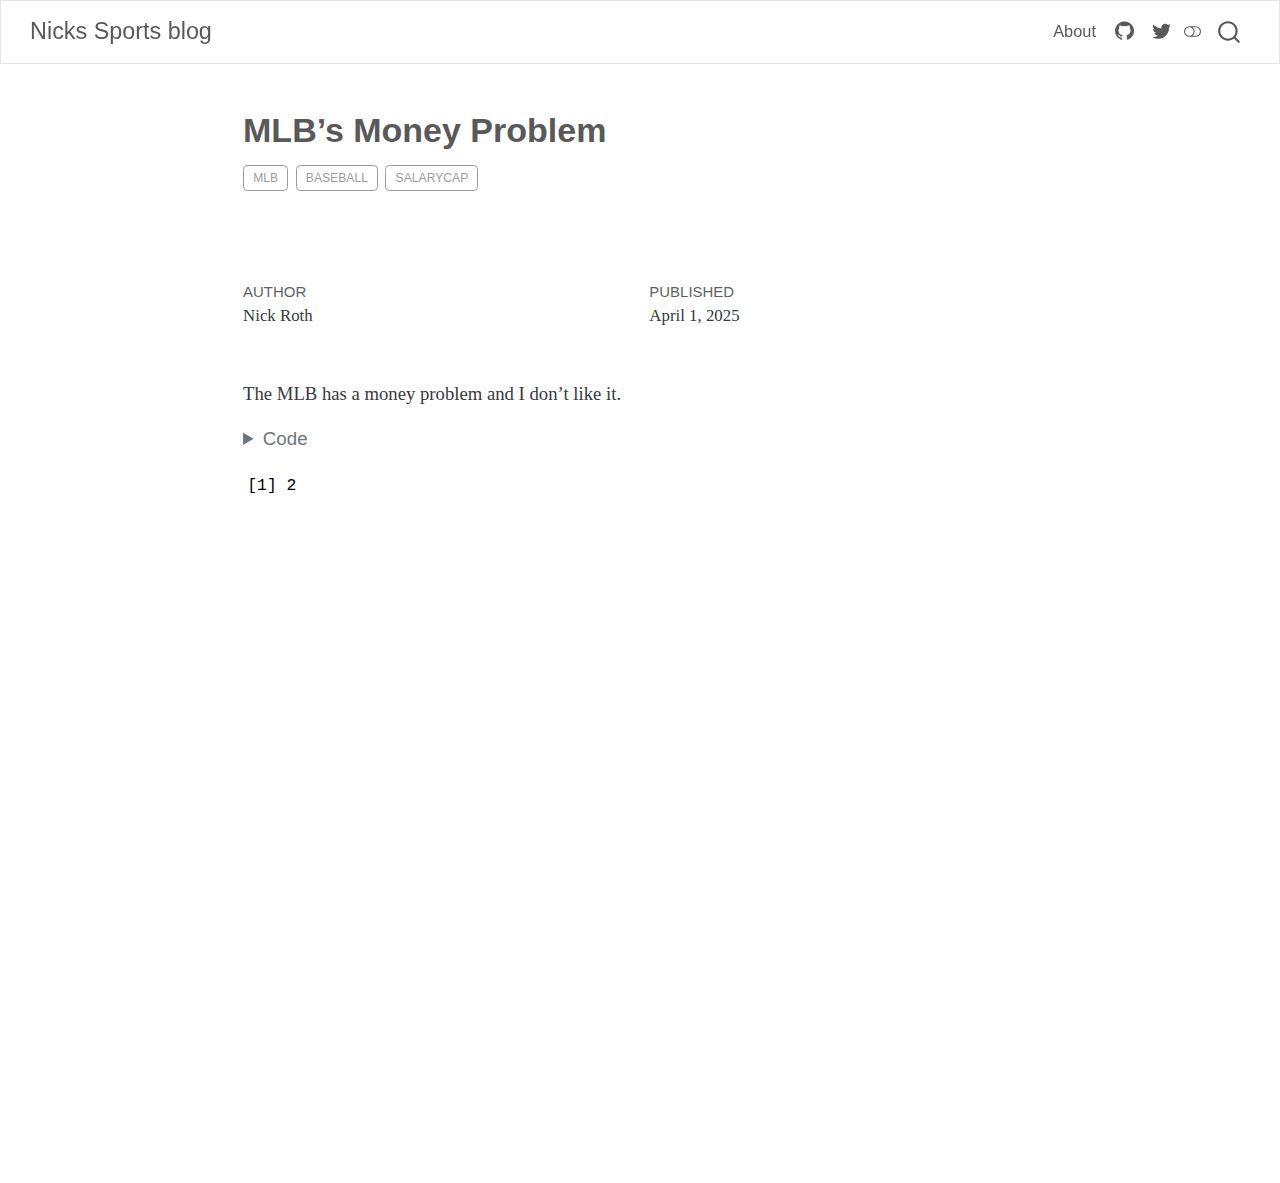
==== posts/mlb-money-problem/index.html @ e4bf0d9f "made changes" ====
<!DOCTYPE html>
<html xmlns="http://www.w3.org/1999/xhtml" lang="en" xml:lang="en"><head>

<meta charset="utf-8">
<meta name="generator" content="quarto-1.5.57">

<meta name="viewport" content="width=device-width, initial-scale=1.0, user-scalable=yes">

<meta name="author" content="Nick Roth">
<meta name="dcterms.date" content="2025-04-01">

<title>MLB’s Money Problem – Nicks Sports blog</title>
<style>
code{white-space: pre-wrap;}
span.smallcaps{font-variant: small-caps;}
div.columns{display: flex; gap: min(4vw, 1.5em);}
div.column{flex: auto; overflow-x: auto;}
div.hanging-indent{margin-left: 1.5em; text-indent: -1.5em;}
ul.task-list{list-style: none;}
ul.task-list li input[type="checkbox"] {
  width: 0.8em;
  margin: 0 0.8em 0.2em -1em; /* quarto-specific, see https://github.com/quarto-dev/quarto-cli/issues/4556 */ 
  vertical-align: middle;
}
/* CSS for syntax highlighting */
pre > code.sourceCode { white-space: pre; position: relative; }
pre > code.sourceCode > span { line-height: 1.25; }
pre > code.sourceCode > span:empty { height: 1.2em; }
.sourceCode { overflow: visible; }
code.sourceCode > span { color: inherit; text-decoration: inherit; }
div.sourceCode { margin: 1em 0; }
pre.sourceCode { margin: 0; }
@media screen {
div.sourceCode { overflow: auto; }
}
@media print {
pre > code.sourceCode { white-space: pre-wrap; }
pre > code.sourceCode > span { display: inline-block; text-indent: -5em; padding-left: 5em; }
}
pre.numberSource code
  { counter-reset: source-line 0; }
pre.numberSource code > span
  { position: relative; left: -4em; counter-increment: source-line; }
pre.numberSource code > span > a:first-child::before
  { content: counter(source-line);
    position: relative; left: -1em; text-align: right; vertical-align: baseline;
    border: none; display: inline-block;
    -webkit-touch-callout: none; -webkit-user-select: none;
    -khtml-user-select: none; -moz-user-select: none;
    -ms-user-select: none; user-select: none;
    padding: 0 4px; width: 4em;
  }
pre.numberSource { margin-left: 3em;  padding-left: 4px; }
div.sourceCode
  {   }
@media screen {
pre > code.sourceCode > span > a:first-child::before { text-decoration: underline; }
}
</style>


<script src="../../site_libs/quarto-nav/quarto-nav.js"></script>
<script src="../../site_libs/quarto-nav/headroom.min.js"></script>
<script src="../../site_libs/clipboard/clipboard.min.js"></script>
<script src="../../site_libs/quarto-search/autocomplete.umd.js"></script>
<script src="../../site_libs/quarto-search/fuse.min.js"></script>
<script src="../../site_libs/quarto-search/quarto-search.js"></script>
<meta name="quarto:offset" content="../../">
<link href="../../logo.png" rel="icon" type="image/png">
<script src="../../site_libs/quarto-html/quarto.js"></script>
<script src="../../site_libs/quarto-html/popper.min.js"></script>
<script src="../../site_libs/quarto-html/tippy.umd.min.js"></script>
<script src="../../site_libs/quarto-html/anchor.min.js"></script>
<link href="../../site_libs/quarto-html/tippy.css" rel="stylesheet">
<link href="../../site_libs/quarto-html/quarto-syntax-highlighting.css" rel="stylesheet" class="quarto-color-scheme" id="quarto-text-highlighting-styles">
<link href="../../site_libs/quarto-html/quarto-syntax-highlighting-dark.css" rel="prefetch" class="quarto-color-scheme quarto-color-alternate" id="quarto-text-highlighting-styles">
<script src="../../site_libs/bootstrap/bootstrap.min.js"></script>
<link href="../../site_libs/bootstrap/bootstrap-icons.css" rel="stylesheet">
<link href="../../site_libs/bootstrap/bootstrap.min.css" rel="stylesheet" class="quarto-color-scheme" id="quarto-bootstrap" data-mode="light">
<link href="../../site_libs/bootstrap/bootstrap-dark.min.css" rel="prefetch" class="quarto-color-scheme quarto-color-alternate" id="quarto-bootstrap" data-mode="dark">
<script id="quarto-search-options" type="application/json">{
  "location": "navbar",
  "copy-button": false,
  "collapse-after": 3,
  "panel-placement": "end",
  "type": "overlay",
  "limit": 50,
  "keyboard-shortcut": [
    "f",
    "/",
    "s"
  ],
  "show-item-context": false,
  "language": {
    "search-no-results-text": "No results",
    "search-matching-documents-text": "matching documents",
    "search-copy-link-title": "Copy link to search",
    "search-hide-matches-text": "Hide additional matches",
    "search-more-match-text": "more match in this document",
    "search-more-matches-text": "more matches in this document",
    "search-clear-button-title": "Clear",
    "search-text-placeholder": "",
    "search-detached-cancel-button-title": "Cancel",
    "search-submit-button-title": "Submit",
    "search-label": "Search"
  }
}</script>


<link rel="stylesheet" href="../../styles.css">
</head>

<body class="nav-fixed fullcontent">

<div id="quarto-search-results"></div>
  <header id="quarto-header" class="headroom fixed-top quarto-banner">
    <nav class="navbar navbar-expand-lg " data-bs-theme="dark">
      <div class="navbar-container container-fluid">
      <div class="navbar-brand-container mx-auto">
    <a class="navbar-brand" href="../../index.html">
    <span class="navbar-title">Nicks Sports blog</span>
    </a>
  </div>
            <div id="quarto-search" class="" title="Search"></div>
          <button class="navbar-toggler" type="button" data-bs-toggle="collapse" data-bs-target="#navbarCollapse" aria-controls="navbarCollapse" role="menu" aria-expanded="false" aria-label="Toggle navigation" onclick="if (window.quartoToggleHeadroom) { window.quartoToggleHeadroom(); }">
  <span class="navbar-toggler-icon"></span>
</button>
          <div class="collapse navbar-collapse" id="navbarCollapse">
            <ul class="navbar-nav navbar-nav-scroll ms-auto">
  <li class="nav-item">
    <a class="nav-link" href="../../about.html"> 
<span class="menu-text">About</span></a>
  </li>  
  <li class="nav-item compact">
    <a class="nav-link" href="https://github.com/nickproth"> <i class="bi bi-github" role="img">
</i> 
<span class="menu-text"></span></a>
  </li>  
  <li class="nav-item compact">
    <a class="nav-link" href="https://twitter.com/nproth44"> <i class="bi bi-twitter" role="img">
</i> 
<span class="menu-text"></span></a>
  </li>  
</ul>
          </div> <!-- /navcollapse -->
            <div class="quarto-navbar-tools">
  <a href="" class="quarto-color-scheme-toggle quarto-navigation-tool  px-1" onclick="window.quartoToggleColorScheme(); return false;" title="Toggle dark mode"><i class="bi"></i></a>
</div>
      </div> <!-- /container-fluid -->
    </nav>
</header>
<!-- content -->
<header id="title-block-header" class="quarto-title-block default page-columns page-full">
  <div class="quarto-title-banner page-columns page-full">
    <div class="quarto-title column-body">
      <h1 class="title">MLB’s Money Problem</h1>
                                <div class="quarto-categories">
                <div class="quarto-category">mlb</div>
                <div class="quarto-category">baseball</div>
                <div class="quarto-category">salarycap</div>
              </div>
                  </div>
  </div>
    
  
  <div class="quarto-title-meta">

      <div>
      <div class="quarto-title-meta-heading">Author</div>
      <div class="quarto-title-meta-contents">
               <p>Nick Roth </p>
            </div>
    </div>
      
      <div>
      <div class="quarto-title-meta-heading">Published</div>
      <div class="quarto-title-meta-contents">
        <p class="date">April 1, 2025</p>
      </div>
    </div>
    
      
    </div>
    
  
  </header><div id="quarto-content" class="quarto-container page-columns page-rows-contents page-layout-article page-navbar">
<!-- sidebar -->
<!-- margin-sidebar -->
    
<!-- main -->
<main class="content quarto-banner-title-block" id="quarto-document-content">





<p>The MLB has a money problem and I don’t like it.</p>
<div class="cell">
<details class="code-fold">
<summary>Code</summary>
<div class="sourceCode cell-code" id="cb1"><pre class="sourceCode r code-with-copy"><code class="sourceCode r"><span id="cb1-1"><a href="#cb1-1" aria-hidden="true" tabindex="-1"></a><span class="dv">1</span> <span class="sc">+</span> <span class="dv">1</span></span></code><button title="Copy to Clipboard" class="code-copy-button"><i class="bi"></i></button></pre></div>
</details>
<div class="cell-output cell-output-stdout">
<pre><code>[1] 2</code></pre>
</div>
</div>



</main> <!-- /main -->
<script id="quarto-html-after-body" type="application/javascript">
window.document.addEventListener("DOMContentLoaded", function (event) {
  const toggleBodyColorMode = (bsSheetEl) => {
    const mode = bsSheetEl.getAttribute("data-mode");
    const bodyEl = window.document.querySelector("body");
    if (mode === "dark") {
      bodyEl.classList.add("quarto-dark");
      bodyEl.classList.remove("quarto-light");
    } else {
      bodyEl.classList.add("quarto-light");
      bodyEl.classList.remove("quarto-dark");
    }
  }
  const toggleBodyColorPrimary = () => {
    const bsSheetEl = window.document.querySelector("link#quarto-bootstrap");
    if (bsSheetEl) {
      toggleBodyColorMode(bsSheetEl);
    }
  }
  toggleBodyColorPrimary();  
  const disableStylesheet = (stylesheets) => {
    for (let i=0; i < stylesheets.length; i++) {
      const stylesheet = stylesheets[i];
      stylesheet.rel = 'prefetch';
    }
  }
  const enableStylesheet = (stylesheets) => {
    for (let i=0; i < stylesheets.length; i++) {
      const stylesheet = stylesheets[i];
      stylesheet.rel = 'stylesheet';
    }
  }
  const manageTransitions = (selector, allowTransitions) => {
    const els = window.document.querySelectorAll(selector);
    for (let i=0; i < els.length; i++) {
      const el = els[i];
      if (allowTransitions) {
        el.classList.remove('notransition');
      } else {
        el.classList.add('notransition');
      }
    }
  }
  const toggleGiscusIfUsed = (isAlternate, darkModeDefault) => {
    const baseTheme = document.querySelector('#giscus-base-theme')?.value ?? 'light';
    const alternateTheme = document.querySelector('#giscus-alt-theme')?.value ?? 'dark';
    let newTheme = '';
    if(darkModeDefault) {
      newTheme = isAlternate ? baseTheme : alternateTheme;
    } else {
      newTheme = isAlternate ? alternateTheme : baseTheme;
    }
    const changeGiscusTheme = () => {
      // From: https://github.com/giscus/giscus/issues/336
      const sendMessage = (message) => {
        const iframe = document.querySelector('iframe.giscus-frame');
        if (!iframe) return;
        iframe.contentWindow.postMessage({ giscus: message }, 'https://giscus.app');
      }
      sendMessage({
        setConfig: {
          theme: newTheme
        }
      });
    }
    const isGiscussLoaded = window.document.querySelector('iframe.giscus-frame') !== null;
    if (isGiscussLoaded) {
      changeGiscusTheme();
    }
  }
  const toggleColorMode = (alternate) => {
    // Switch the stylesheets
    const alternateStylesheets = window.document.querySelectorAll('link.quarto-color-scheme.quarto-color-alternate');
    manageTransitions('#quarto-margin-sidebar .nav-link', false);
    if (alternate) {
      enableStylesheet(alternateStylesheets);
      for (const sheetNode of alternateStylesheets) {
        if (sheetNode.id === "quarto-bootstrap") {
          toggleBodyColorMode(sheetNode);
        }
      }
    } else {
      disableStylesheet(alternateStylesheets);
      toggleBodyColorPrimary();
    }
    manageTransitions('#quarto-margin-sidebar .nav-link', true);
    // Switch the toggles
    const toggles = window.document.querySelectorAll('.quarto-color-scheme-toggle');
    for (let i=0; i < toggles.length; i++) {
      const toggle = toggles[i];
      if (toggle) {
        if (alternate) {
          toggle.classList.add("alternate");     
        } else {
          toggle.classList.remove("alternate");
        }
      }
    }
    // Hack to workaround the fact that safari doesn't
    // properly recolor the scrollbar when toggling (#1455)
    if (navigator.userAgent.indexOf('Safari') > 0 && navigator.userAgent.indexOf('Chrome') == -1) {
      manageTransitions("body", false);
      window.scrollTo(0, 1);
      setTimeout(() => {
        window.scrollTo(0, 0);
        manageTransitions("body", true);
      }, 40);  
    }
  }
  const isFileUrl = () => { 
    return window.location.protocol === 'file:';
  }
  const hasAlternateSentinel = () => {  
    let styleSentinel = getColorSchemeSentinel();
    if (styleSentinel !== null) {
      return styleSentinel === "alternate";
    } else {
      return false;
    }
  }
  const setStyleSentinel = (alternate) => {
    const value = alternate ? "alternate" : "default";
    if (!isFileUrl()) {
      window.localStorage.setItem("quarto-color-scheme", value);
    } else {
      localAlternateSentinel = value;
    }
  }
  const getColorSchemeSentinel = () => {
    if (!isFileUrl()) {
      const storageValue = window.localStorage.getItem("quarto-color-scheme");
      return storageValue != null ? storageValue : localAlternateSentinel;
    } else {
      return localAlternateSentinel;
    }
  }
  const darkModeDefault = false;
  let localAlternateSentinel = darkModeDefault ? 'alternate' : 'default';
  // Dark / light mode switch
  window.quartoToggleColorScheme = () => {
    // Read the current dark / light value 
    let toAlternate = !hasAlternateSentinel();
    toggleColorMode(toAlternate);
    setStyleSentinel(toAlternate);
    toggleGiscusIfUsed(toAlternate, darkModeDefault);
  };
  // Ensure there is a toggle, if there isn't float one in the top right
  if (window.document.querySelector('.quarto-color-scheme-toggle') === null) {
    const a = window.document.createElement('a');
    a.classList.add('top-right');
    a.classList.add('quarto-color-scheme-toggle');
    a.href = "";
    a.onclick = function() { try { window.quartoToggleColorScheme(); } catch {} return false; };
    const i = window.document.createElement("i");
    i.classList.add('bi');
    a.appendChild(i);
    window.document.body.appendChild(a);
  }
  // Switch to dark mode if need be
  if (hasAlternateSentinel()) {
    toggleColorMode(true);
  } else {
    toggleColorMode(false);
  }
  const icon = "";
  const anchorJS = new window.AnchorJS();
  anchorJS.options = {
    placement: 'right',
    icon: icon
  };
  anchorJS.add('.anchored');
  const isCodeAnnotation = (el) => {
    for (const clz of el.classList) {
      if (clz.startsWith('code-annotation-')) {                     
        return true;
      }
    }
    return false;
  }
  const onCopySuccess = function(e) {
    // button target
    const button = e.trigger;
    // don't keep focus
    button.blur();
    // flash "checked"
    button.classList.add('code-copy-button-checked');
    var currentTitle = button.getAttribute("title");
    button.setAttribute("title", "Copied!");
    let tooltip;
    if (window.bootstrap) {
      button.setAttribute("data-bs-toggle", "tooltip");
      button.setAttribute("data-bs-placement", "left");
      button.setAttribute("data-bs-title", "Copied!");
      tooltip = new bootstrap.Tooltip(button, 
        { trigger: "manual", 
          customClass: "code-copy-button-tooltip",
          offset: [0, -8]});
      tooltip.show();    
    }
    setTimeout(function() {
      if (tooltip) {
        tooltip.hide();
        button.removeAttribute("data-bs-title");
        button.removeAttribute("data-bs-toggle");
        button.removeAttribute("data-bs-placement");
      }
      button.setAttribute("title", currentTitle);
      button.classList.remove('code-copy-button-checked');
    }, 1000);
    // clear code selection
    e.clearSelection();
  }
  const getTextToCopy = function(trigger) {
      const codeEl = trigger.previousElementSibling.cloneNode(true);
      for (const childEl of codeEl.children) {
        if (isCodeAnnotation(childEl)) {
          childEl.remove();
        }
      }
      return codeEl.innerText;
  }
  const clipboard = new window.ClipboardJS('.code-copy-button:not([data-in-quarto-modal])', {
    text: getTextToCopy
  });
  clipboard.on('success', onCopySuccess);
  if (window.document.getElementById('quarto-embedded-source-code-modal')) {
    // For code content inside modals, clipBoardJS needs to be initialized with a container option
    // TODO: Check when it could be a function (https://github.com/zenorocha/clipboard.js/issues/860)
    const clipboardModal = new window.ClipboardJS('.code-copy-button[data-in-quarto-modal]', {
      text: getTextToCopy,
      container: window.document.getElementById('quarto-embedded-source-code-modal')
    });
    clipboardModal.on('success', onCopySuccess);
  }
    var localhostRegex = new RegExp(/^(?:http|https):\/\/localhost\:?[0-9]*\//);
    var mailtoRegex = new RegExp(/^mailto:/);
      var filterRegex = new RegExp('/' + window.location.host + '/');
    var isInternal = (href) => {
        return filterRegex.test(href) || localhostRegex.test(href) || mailtoRegex.test(href);
    }
    // Inspect non-navigation links and adorn them if external
 	var links = window.document.querySelectorAll('a[href]:not(.nav-link):not(.navbar-brand):not(.toc-action):not(.sidebar-link):not(.sidebar-item-toggle):not(.pagination-link):not(.no-external):not([aria-hidden]):not(.dropdown-item):not(.quarto-navigation-tool):not(.about-link)');
    for (var i=0; i<links.length; i++) {
      const link = links[i];
      if (!isInternal(link.href)) {
        // undo the damage that might have been done by quarto-nav.js in the case of
        // links that we want to consider external
        if (link.dataset.originalHref !== undefined) {
          link.href = link.dataset.originalHref;
        }
      }
    }
  function tippyHover(el, contentFn, onTriggerFn, onUntriggerFn) {
    const config = {
      allowHTML: true,
      maxWidth: 500,
      delay: 100,
      arrow: false,
      appendTo: function(el) {
          return el.parentElement;
      },
      interactive: true,
      interactiveBorder: 10,
      theme: 'quarto',
      placement: 'bottom-start',
    };
    if (contentFn) {
      config.content = contentFn;
    }
    if (onTriggerFn) {
      config.onTrigger = onTriggerFn;
    }
    if (onUntriggerFn) {
      config.onUntrigger = onUntriggerFn;
    }
    window.tippy(el, config); 
  }
  const noterefs = window.document.querySelectorAll('a[role="doc-noteref"]');
  for (var i=0; i<noterefs.length; i++) {
    const ref = noterefs[i];
    tippyHover(ref, function() {
      // use id or data attribute instead here
      let href = ref.getAttribute('data-footnote-href') || ref.getAttribute('href');
      try { href = new URL(href).hash; } catch {}
      const id = href.replace(/^#\/?/, "");
      const note = window.document.getElementById(id);
      if (note) {
        return note.innerHTML;
      } else {
        return "";
      }
    });
  }
  const xrefs = window.document.querySelectorAll('a.quarto-xref');
  const processXRef = (id, note) => {
    // Strip column container classes
    const stripColumnClz = (el) => {
      el.classList.remove("page-full", "page-columns");
      if (el.children) {
        for (const child of el.children) {
          stripColumnClz(child);
        }
      }
    }
    stripColumnClz(note)
    if (id === null || id.startsWith('sec-')) {
      // Special case sections, only their first couple elements
      const container = document.createElement("div");
      if (note.children && note.children.length > 2) {
        container.appendChild(note.children[0].cloneNode(true));
        for (let i = 1; i < note.children.length; i++) {
          const child = note.children[i];
          if (child.tagName === "P" && child.innerText === "") {
            continue;
          } else {
            container.appendChild(child.cloneNode(true));
            break;
          }
        }
        if (window.Quarto?.typesetMath) {
          window.Quarto.typesetMath(container);
        }
        return container.innerHTML
      } else {
        if (window.Quarto?.typesetMath) {
          window.Quarto.typesetMath(note);
        }
        return note.innerHTML;
      }
    } else {
      // Remove any anchor links if they are present
      const anchorLink = note.querySelector('a.anchorjs-link');
      if (anchorLink) {
        anchorLink.remove();
      }
      if (window.Quarto?.typesetMath) {
        window.Quarto.typesetMath(note);
      }
      // TODO in 1.5, we should make sure this works without a callout special case
      if (note.classList.contains("callout")) {
        return note.outerHTML;
      } else {
        return note.innerHTML;
      }
    }
  }
  for (var i=0; i<xrefs.length; i++) {
    const xref = xrefs[i];
    tippyHover(xref, undefined, function(instance) {
      instance.disable();
      let url = xref.getAttribute('href');
      let hash = undefined; 
      if (url.startsWith('#')) {
        hash = url;
      } else {
        try { hash = new URL(url).hash; } catch {}
      }
      if (hash) {
        const id = hash.replace(/^#\/?/, "");
        const note = window.document.getElementById(id);
        if (note !== null) {
          try {
            const html = processXRef(id, note.cloneNode(true));
            instance.setContent(html);
          } finally {
            instance.enable();
            instance.show();
          }
        } else {
          // See if we can fetch this
          fetch(url.split('#')[0])
          .then(res => res.text())
          .then(html => {
            const parser = new DOMParser();
            const htmlDoc = parser.parseFromString(html, "text/html");
            const note = htmlDoc.getElementById(id);
            if (note !== null) {
              const html = processXRef(id, note);
              instance.setContent(html);
            } 
          }).finally(() => {
            instance.enable();
            instance.show();
          });
        }
      } else {
        // See if we can fetch a full url (with no hash to target)
        // This is a special case and we should probably do some content thinning / targeting
        fetch(url)
        .then(res => res.text())
        .then(html => {
          const parser = new DOMParser();
          const htmlDoc = parser.parseFromString(html, "text/html");
          const note = htmlDoc.querySelector('main.content');
          if (note !== null) {
            // This should only happen for chapter cross references
            // (since there is no id in the URL)
            // remove the first header
            if (note.children.length > 0 && note.children[0].tagName === "HEADER") {
              note.children[0].remove();
            }
            const html = processXRef(null, note);
            instance.setContent(html);
          } 
        }).finally(() => {
          instance.enable();
          instance.show();
        });
      }
    }, function(instance) {
    });
  }
      let selectedAnnoteEl;
      const selectorForAnnotation = ( cell, annotation) => {
        let cellAttr = 'data-code-cell="' + cell + '"';
        let lineAttr = 'data-code-annotation="' +  annotation + '"';
        const selector = 'span[' + cellAttr + '][' + lineAttr + ']';
        return selector;
      }
      const selectCodeLines = (annoteEl) => {
        const doc = window.document;
        const targetCell = annoteEl.getAttribute("data-target-cell");
        const targetAnnotation = annoteEl.getAttribute("data-target-annotation");
        const annoteSpan = window.document.querySelector(selectorForAnnotation(targetCell, targetAnnotation));
        const lines = annoteSpan.getAttribute("data-code-lines").split(",");
        const lineIds = lines.map((line) => {
          return targetCell + "-" + line;
        })
        let top = null;
        let height = null;
        let parent = null;
        if (lineIds.length > 0) {
            //compute the position of the single el (top and bottom and make a div)
            const el = window.document.getElementById(lineIds[0]);
            top = el.offsetTop;
            height = el.offsetHeight;
            parent = el.parentElement.parentElement;
          if (lineIds.length > 1) {
            const lastEl = window.document.getElementById(lineIds[lineIds.length - 1]);
            const bottom = lastEl.offsetTop + lastEl.offsetHeight;
            height = bottom - top;
          }
          if (top !== null && height !== null && parent !== null) {
            // cook up a div (if necessary) and position it 
            let div = window.document.getElementById("code-annotation-line-highlight");
            if (div === null) {
              div = window.document.createElement("div");
              div.setAttribute("id", "code-annotation-line-highlight");
              div.style.position = 'absolute';
              parent.appendChild(div);
            }
            div.style.top = top - 2 + "px";
            div.style.height = height + 4 + "px";
            div.style.left = 0;
            let gutterDiv = window.document.getElementById("code-annotation-line-highlight-gutter");
            if (gutterDiv === null) {
              gutterDiv = window.document.createElement("div");
              gutterDiv.setAttribute("id", "code-annotation-line-highlight-gutter");
              gutterDiv.style.position = 'absolute';
              const codeCell = window.document.getElementById(targetCell);
              const gutter = codeCell.querySelector('.code-annotation-gutter');
              gutter.appendChild(gutterDiv);
            }
            gutterDiv.style.top = top - 2 + "px";
            gutterDiv.style.height = height + 4 + "px";
          }
          selectedAnnoteEl = annoteEl;
        }
      };
      const unselectCodeLines = () => {
        const elementsIds = ["code-annotation-line-highlight", "code-annotation-line-highlight-gutter"];
        elementsIds.forEach((elId) => {
          const div = window.document.getElementById(elId);
          if (div) {
            div.remove();
          }
        });
        selectedAnnoteEl = undefined;
      };
        // Handle positioning of the toggle
    window.addEventListener(
      "resize",
      throttle(() => {
        elRect = undefined;
        if (selectedAnnoteEl) {
          selectCodeLines(selectedAnnoteEl);
        }
      }, 10)
    );
    function throttle(fn, ms) {
    let throttle = false;
    let timer;
      return (...args) => {
        if(!throttle) { // first call gets through
            fn.apply(this, args);
            throttle = true;
        } else { // all the others get throttled
            if(timer) clearTimeout(timer); // cancel #2
            timer = setTimeout(() => {
              fn.apply(this, args);
              timer = throttle = false;
            }, ms);
        }
      };
    }
      // Attach click handler to the DT
      const annoteDls = window.document.querySelectorAll('dt[data-target-cell]');
      for (const annoteDlNode of annoteDls) {
        annoteDlNode.addEventListener('click', (event) => {
          const clickedEl = event.target;
          if (clickedEl !== selectedAnnoteEl) {
            unselectCodeLines();
            const activeEl = window.document.querySelector('dt[data-target-cell].code-annotation-active');
            if (activeEl) {
              activeEl.classList.remove('code-annotation-active');
            }
            selectCodeLines(clickedEl);
            clickedEl.classList.add('code-annotation-active');
          } else {
            // Unselect the line
            unselectCodeLines();
            clickedEl.classList.remove('code-annotation-active');
          }
        });
      }
  const findCites = (el) => {
    const parentEl = el.parentElement;
    if (parentEl) {
      const cites = parentEl.dataset.cites;
      if (cites) {
        return {
          el,
          cites: cites.split(' ')
        };
      } else {
        return findCites(el.parentElement)
      }
    } else {
      return undefined;
    }
  };
  var bibliorefs = window.document.querySelectorAll('a[role="doc-biblioref"]');
  for (var i=0; i<bibliorefs.length; i++) {
    const ref = bibliorefs[i];
    const citeInfo = findCites(ref);
    if (citeInfo) {
      tippyHover(citeInfo.el, function() {
        var popup = window.document.createElement('div');
        citeInfo.cites.forEach(function(cite) {
          var citeDiv = window.document.createElement('div');
          citeDiv.classList.add('hanging-indent');
          citeDiv.classList.add('csl-entry');
          var biblioDiv = window.document.getElementById('ref-' + cite);
          if (biblioDiv) {
            citeDiv.innerHTML = biblioDiv.innerHTML;
          }
          popup.appendChild(citeDiv);
        });
        return popup.innerHTML;
      });
    }
  }
});
</script>
</div> <!-- /content -->




</body></html>
---- site_libs/quarto-html/tippy.css ----
.tippy-box[data-animation=fade][data-state=hidden]{opacity:0}[data-tippy-root]{max-width:calc(100vw - 10px)}.tippy-box{position:relative;background-color:#333;color:#fff;border-radius:4px;font-size:14px;line-height:1.4;white-space:normal;outline:0;transition-property:transform,visibility,opacity}.tippy-box[data-placement^=top]>.tippy-arrow{bottom:0}.tippy-box[data-placement^=top]>.tippy-arrow:before{bottom:-7px;left:0;border-width:8px 8px 0;border-top-color:initial;transform-origin:center top}.tippy-box[data-placement^=bottom]>.tippy-arrow{top:0}.tippy-box[data-placement^=bottom]>.tippy-arrow:before{top:-7px;left:0;border-width:0 8px 8px;border-bottom-color:initial;transform-origin:center bottom}.tippy-box[data-placement^=left]>.tippy-arrow{right:0}.tippy-box[data-placement^=left]>.tippy-arrow:before{border-width:8px 0 8px 8px;border-left-color:initial;right:-7px;transform-origin:center left}.tippy-box[data-placement^=right]>.tippy-arrow{left:0}.tippy-box[data-placement^=right]>.tippy-arrow:before{left:-7px;border-width:8px 8px 8px 0;border-right-color:initial;transform-origin:center right}.tippy-box[data-inertia][data-state=visible]{transition-timing-function:cubic-bezier(.54,1.5,.38,1.11)}.tippy-arrow{width:16px;height:16px;color:#333}.tippy-arrow:before{content:"";position:absolute;border-color:transparent;border-style:solid}.tippy-content{position:relative;padding:5px 9px;z-index:1}
---- site_libs/quarto-html/quarto-syntax-highlighting.css ----
/* quarto syntax highlight colors */
:root {
  --quarto-hl-ot-color: #003B4F;
  --quarto-hl-at-color: #657422;
  --quarto-hl-ss-color: #20794D;
  --quarto-hl-an-color: #5E5E5E;
  --quarto-hl-fu-color: #4758AB;
  --quarto-hl-st-color: #20794D;
  --quarto-hl-cf-color: #003B4F;
  --quarto-hl-op-color: #5E5E5E;
  --quarto-hl-er-color: #AD0000;
  --quarto-hl-bn-color: #AD0000;
  --quarto-hl-al-color: #AD0000;
  --quarto-hl-va-color: #111111;
  --quarto-hl-bu-color: inherit;
  --quarto-hl-ex-color: inherit;
  --quarto-hl-pp-color: #AD0000;
  --quarto-hl-in-color: #5E5E5E;
  --quarto-hl-vs-color: #20794D;
  --quarto-hl-wa-color: #5E5E5E;
  --quarto-hl-do-color: #5E5E5E;
  --quarto-hl-im-color: #00769E;
  --quarto-hl-ch-color: #20794D;
  --quarto-hl-dt-color: #AD0000;
  --quarto-hl-fl-color: #AD0000;
  --quarto-hl-co-color: #5E5E5E;
  --quarto-hl-cv-color: #5E5E5E;
  --quarto-hl-cn-color: #8f5902;
  --quarto-hl-sc-color: #5E5E5E;
  --quarto-hl-dv-color: #AD0000;
  --quarto-hl-kw-color: #003B4F;
}

/* other quarto variables */
:root {
  --quarto-font-monospace: SFMono-Regular, Menlo, Monaco, Consolas, "Liberation Mono", "Courier New", monospace;
}

pre > code.sourceCode > span {
  color: #003B4F;
}

code span {
  color: #003B4F;
}

code.sourceCode > span {
  color: #003B4F;
}

div.sourceCode,
div.sourceCode pre.sourceCode {
  color: #003B4F;
}

code span.ot {
  color: #003B4F;
  font-style: inherit;
}

code span.at {
  color: #657422;
  font-style: inherit;
}

code span.ss {
  color: #20794D;
  font-style: inherit;
}

code span.an {
  color: #5E5E5E;
  font-style: inherit;
}

code span.fu {
  color: #4758AB;
  font-style: inherit;
}

code span.st {
  color: #20794D;
  font-style: inherit;
}

code span.cf {
  color: #003B4F;
  font-weight: bold;
  font-style: inherit;
}

code span.op {
  color: #5E5E5E;
  font-style: inherit;
}

code span.er {
  color: #AD0000;
  font-style: inherit;
}

code span.bn {
  color: #AD0000;
  font-style: inherit;
}

code span.al {
  color: #AD0000;
  font-style: inherit;
}

code span.va {
  color: #111111;
  font-style: inherit;
}

code span.bu {
  font-style: inherit;
}

code span.ex {
  font-style: inherit;
}

code span.pp {
  color: #AD0000;
  font-style: inherit;
}

code span.in {
  color: #5E5E5E;
  font-style: inherit;
}

code span.vs {
  color: #20794D;
  font-style: inherit;
}

code span.wa {
  color: #5E5E5E;
  font-style: italic;
}

code span.do {
  color: #5E5E5E;
  font-style: italic;
}

code span.im {
  color: #00769E;
  font-style: inherit;
}

code span.ch {
  color: #20794D;
  font-style: inherit;
}

code span.dt {
  color: #AD0000;
  font-style: inherit;
}

code span.fl {
  color: #AD0000;
  font-style: inherit;
}

code span.co {
  color: #5E5E5E;
  font-style: inherit;
}

code span.cv {
  color: #5E5E5E;
  font-style: italic;
}

code span.cn {
  color: #8f5902;
  font-style: inherit;
}

code span.sc {
  color: #5E5E5E;
  font-style: inherit;
}

code span.dv {
  color: #AD0000;
  font-style: inherit;
}

code span.kw {
  color: #003B4F;
  font-weight: bold;
  font-style: inherit;
}

.prevent-inlining {
  content: "</";
}

/*# sourceMappingURL=debc5d5d77c3f9108843748ff7464032.css.map */
---- site_libs/quarto-html/quarto-syntax-highlighting-dark.css ----
/* quarto syntax highlight colors */
:root {
  --quarto-hl-al-color: #f07178;
  --quarto-hl-an-color: #d4d0ab;
  --quarto-hl-at-color: #00e0e0;
  --quarto-hl-bn-color: #d4d0ab;
  --quarto-hl-bu-color: #abe338;
  --quarto-hl-ch-color: #abe338;
  --quarto-hl-co-color: #f8f8f2;
  --quarto-hl-cv-color: #ffd700;
  --quarto-hl-cn-color: #ffd700;
  --quarto-hl-cf-color: #ffa07a;
  --quarto-hl-dt-color: #ffa07a;
  --quarto-hl-dv-color: #d4d0ab;
  --quarto-hl-do-color: #f8f8f2;
  --quarto-hl-er-color: #f07178;
  --quarto-hl-ex-color: #00e0e0;
  --quarto-hl-fl-color: #d4d0ab;
  --quarto-hl-fu-color: #ffa07a;
  --quarto-hl-im-color: #abe338;
  --quarto-hl-in-color: #d4d0ab;
  --quarto-hl-kw-color: #ffa07a;
  --quarto-hl-op-color: #ffa07a;
  --quarto-hl-ot-color: #00e0e0;
  --quarto-hl-pp-color: #dcc6e0;
  --quarto-hl-re-color: #00e0e0;
  --quarto-hl-sc-color: #abe338;
  --quarto-hl-ss-color: #abe338;
  --quarto-hl-st-color: #abe338;
  --quarto-hl-va-color: #00e0e0;
  --quarto-hl-vs-color: #abe338;
  --quarto-hl-wa-color: #dcc6e0;
}

/* other quarto variables */
:root {
  --quarto-font-monospace: SFMono-Regular, Menlo, Monaco, Consolas, "Liberation Mono", "Courier New", monospace;
}

code span.al {
  background-color: #2a0f15;
  font-weight: bold;
  color: #f07178;
}

code span.an {
  color: #d4d0ab;
}

code span.at {
  color: #00e0e0;
}

code span.bn {
  color: #d4d0ab;
}

code span.bu {
  color: #abe338;
}

code span.ch {
  color: #abe338;
}

code span.co {
  font-style: italic;
  color: #f8f8f2;
}

code span.cv {
  color: #ffd700;
}

code span.cn {
  color: #ffd700;
}

code span.cf {
  font-weight: bold;
  color: #ffa07a;
}

code span.dt {
  color: #ffa07a;
}

code span.dv {
  color: #d4d0ab;
}

code span.do {
  color: #f8f8f2;
}

code span.er {
  color: #f07178;
  text-decoration: underline;
}

code span.ex {
  font-weight: bold;
  color: #00e0e0;
}

code span.fl {
  color: #d4d0ab;
}

code span.fu {
  color: #ffa07a;
}

code span.im {
  color: #abe338;
}

code span.in {
  color: #d4d0ab;
}

code span.kw {
  font-weight: bold;
  color: #ffa07a;
}

pre > code.sourceCode > span {
  color: #f8f8f2;
}

code span {
  color: #f8f8f2;
}

code.sourceCode > span {
  color: #f8f8f2;
}

div.sourceCode,
div.sourceCode pre.sourceCode {
  color: #f8f8f2;
}

code span.op {
  color: #ffa07a;
}

code span.ot {
  color: #00e0e0;
}

code span.pp {
  color: #dcc6e0;
}

code span.re {
  background-color: #f8f8f2;
  color: #00e0e0;
}

code span.sc {
  color: #abe338;
}

code span.ss {
  color: #abe338;
}

code span.st {
  color: #abe338;
}

code span.va {
  color: #00e0e0;
}

code span.vs {
  color: #abe338;
}

code span.wa {
  color: #dcc6e0;
}

.prevent-inlining {
  content: "</";
}

/*# sourceMappingURL=935a306eefa94366c21e1a970dddb765.css.map */
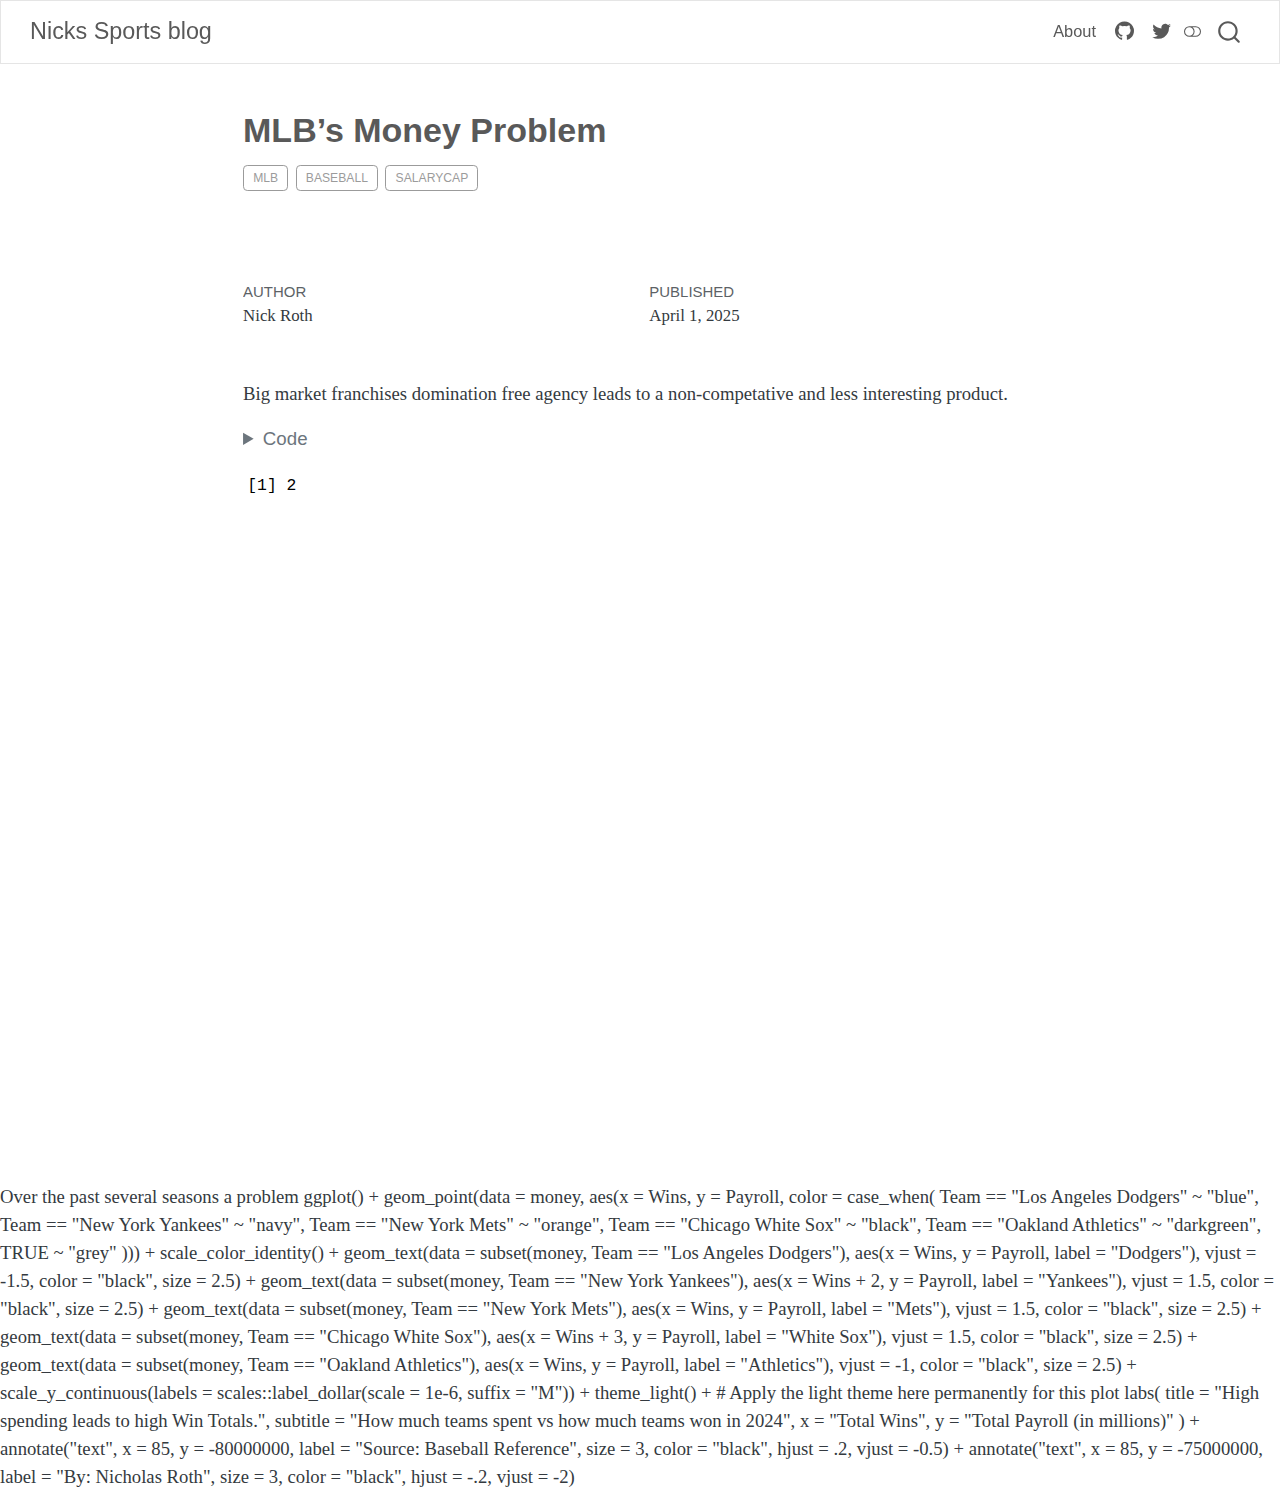
==== commit da0ceee7: "Update index.html" ====
--- a/posts/mlb-money-problem/index.html
+++ b/posts/mlb-money-problem/index.html
@@ -194,7 +194,7 @@
 
 
 
-<p>The MLB has a money problem and I don’t like it.</p>
+<p>Big market franchises domination free agency leads to a non-competative and less interesting product.</p>
 <div class="cell">
 <details class="code-fold">
 <summary>Code</summary>
@@ -774,7 +774,44 @@
 </script>
 </div> <!-- /content -->
 
-
-
-
-</body></html>+<p> Over the past several seasons a problem 
+  ggplot() + 
+  geom_point(data = money, aes(x = Wins, y = Payroll, 
+                               color = case_when(
+                                 Team == "Los Angeles Dodgers" ~ "blue",
+                                 Team == "New York Yankees" ~ "navy",
+                                 Team == "New York Mets" ~ "orange",
+                                 Team == "Chicago White Sox" ~ "black",
+                                 Team == "Oakland Athletics" ~ "darkgreen", 
+                                 TRUE ~ "grey"
+                               ))) + 
+  scale_color_identity() +  
+  geom_text(data = subset(money, Team == "Los Angeles Dodgers"),
+            aes(x = Wins, y = Payroll, label = "Dodgers"),
+            vjust = -1.5, color = "black", size = 2.5) +
+  geom_text(data = subset(money, Team == "New York Yankees"),
+            aes(x = Wins + 2, y = Payroll, label = "Yankees"),
+            vjust = 1.5, color = "black", size = 2.5) + 
+  geom_text(data = subset(money, Team == "New York Mets"),
+            aes(x = Wins, y = Payroll, label = "Mets"),
+            vjust = 1.5, color = "black", size = 2.5) + 
+  geom_text(data = subset(money, Team == "Chicago White Sox"),
+            aes(x = Wins + 3, y = Payroll, label = "White Sox"),
+            vjust = 1.5, color = "black", size = 2.5) +  
+  geom_text(data = subset(money, Team == "Oakland Athletics"),
+            aes(x = Wins, y = Payroll, label = "Athletics"),
+            vjust = -1, color = "black", size = 2.5) + 
+  scale_y_continuous(labels = scales::label_dollar(scale = 1e-6, suffix = "M")) +
+  theme_light() +  # Apply the light theme here permanently for this plot
+  labs(
+    title = "High spending leads to high Win Totals.",
+    subtitle = "How much teams spent vs how much teams won in 2024",
+    x = "Total Wins",
+    y = "Total Payroll (in millions)"
+  ) +
+  annotate("text", x = 85, y = -80000000, label = "Source: Baseball Reference", size = 3, color = "black", hjust = .2, vjust = -0.5) +
+  annotate("text", x = 85, y = -75000000, label = "By: Nicholas Roth", size = 3, color = "black", hjust = -.2, vjust = -2)
+</p>
+
+
+</body></html>
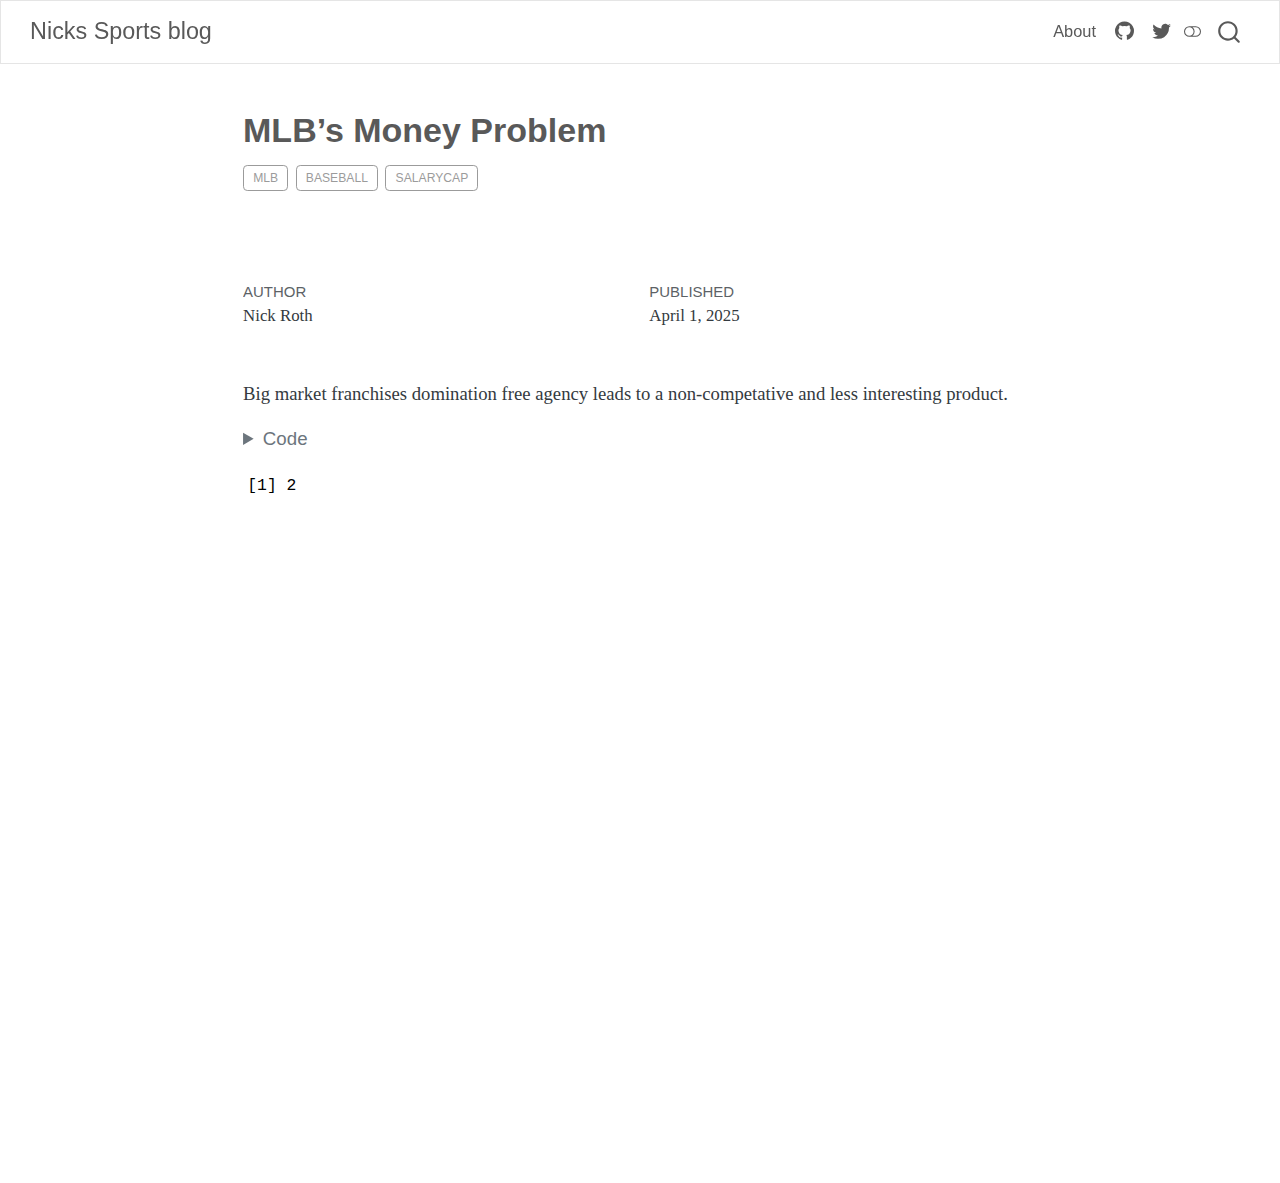
==== commit bfa64b5a: "Update index.html" ====
--- a/posts/mlb-money-problem/index.html
+++ b/posts/mlb-money-problem/index.html
@@ -774,44 +774,6 @@
 </script>
 </div> <!-- /content -->
 
-<p> Over the past several seasons a problem 
-  ggplot() + 
-  geom_point(data = money, aes(x = Wins, y = Payroll, 
-                               color = case_when(
-                                 Team == "Los Angeles Dodgers" ~ "blue",
-                                 Team == "New York Yankees" ~ "navy",
-                                 Team == "New York Mets" ~ "orange",
-                                 Team == "Chicago White Sox" ~ "black",
-                                 Team == "Oakland Athletics" ~ "darkgreen", 
-                                 TRUE ~ "grey"
-                               ))) + 
-  scale_color_identity() +  
-  geom_text(data = subset(money, Team == "Los Angeles Dodgers"),
-            aes(x = Wins, y = Payroll, label = "Dodgers"),
-            vjust = -1.5, color = "black", size = 2.5) +
-  geom_text(data = subset(money, Team == "New York Yankees"),
-            aes(x = Wins + 2, y = Payroll, label = "Yankees"),
-            vjust = 1.5, color = "black", size = 2.5) + 
-  geom_text(data = subset(money, Team == "New York Mets"),
-            aes(x = Wins, y = Payroll, label = "Mets"),
-            vjust = 1.5, color = "black", size = 2.5) + 
-  geom_text(data = subset(money, Team == "Chicago White Sox"),
-            aes(x = Wins + 3, y = Payroll, label = "White Sox"),
-            vjust = 1.5, color = "black", size = 2.5) +  
-  geom_text(data = subset(money, Team == "Oakland Athletics"),
-            aes(x = Wins, y = Payroll, label = "Athletics"),
-            vjust = -1, color = "black", size = 2.5) + 
-  scale_y_continuous(labels = scales::label_dollar(scale = 1e-6, suffix = "M")) +
-  theme_light() +  # Apply the light theme here permanently for this plot
-  labs(
-    title = "High spending leads to high Win Totals.",
-    subtitle = "How much teams spent vs how much teams won in 2024",
-    x = "Total Wins",
-    y = "Total Payroll (in millions)"
-  ) +
-  annotate("text", x = 85, y = -80000000, label = "Source: Baseball Reference", size = 3, color = "black", hjust = .2, vjust = -0.5) +
-  annotate("text", x = 85, y = -75000000, label = "By: Nicholas Roth", size = 3, color = "black", hjust = -.2, vjust = -2)
-</p>
 
 
 </body></html>
